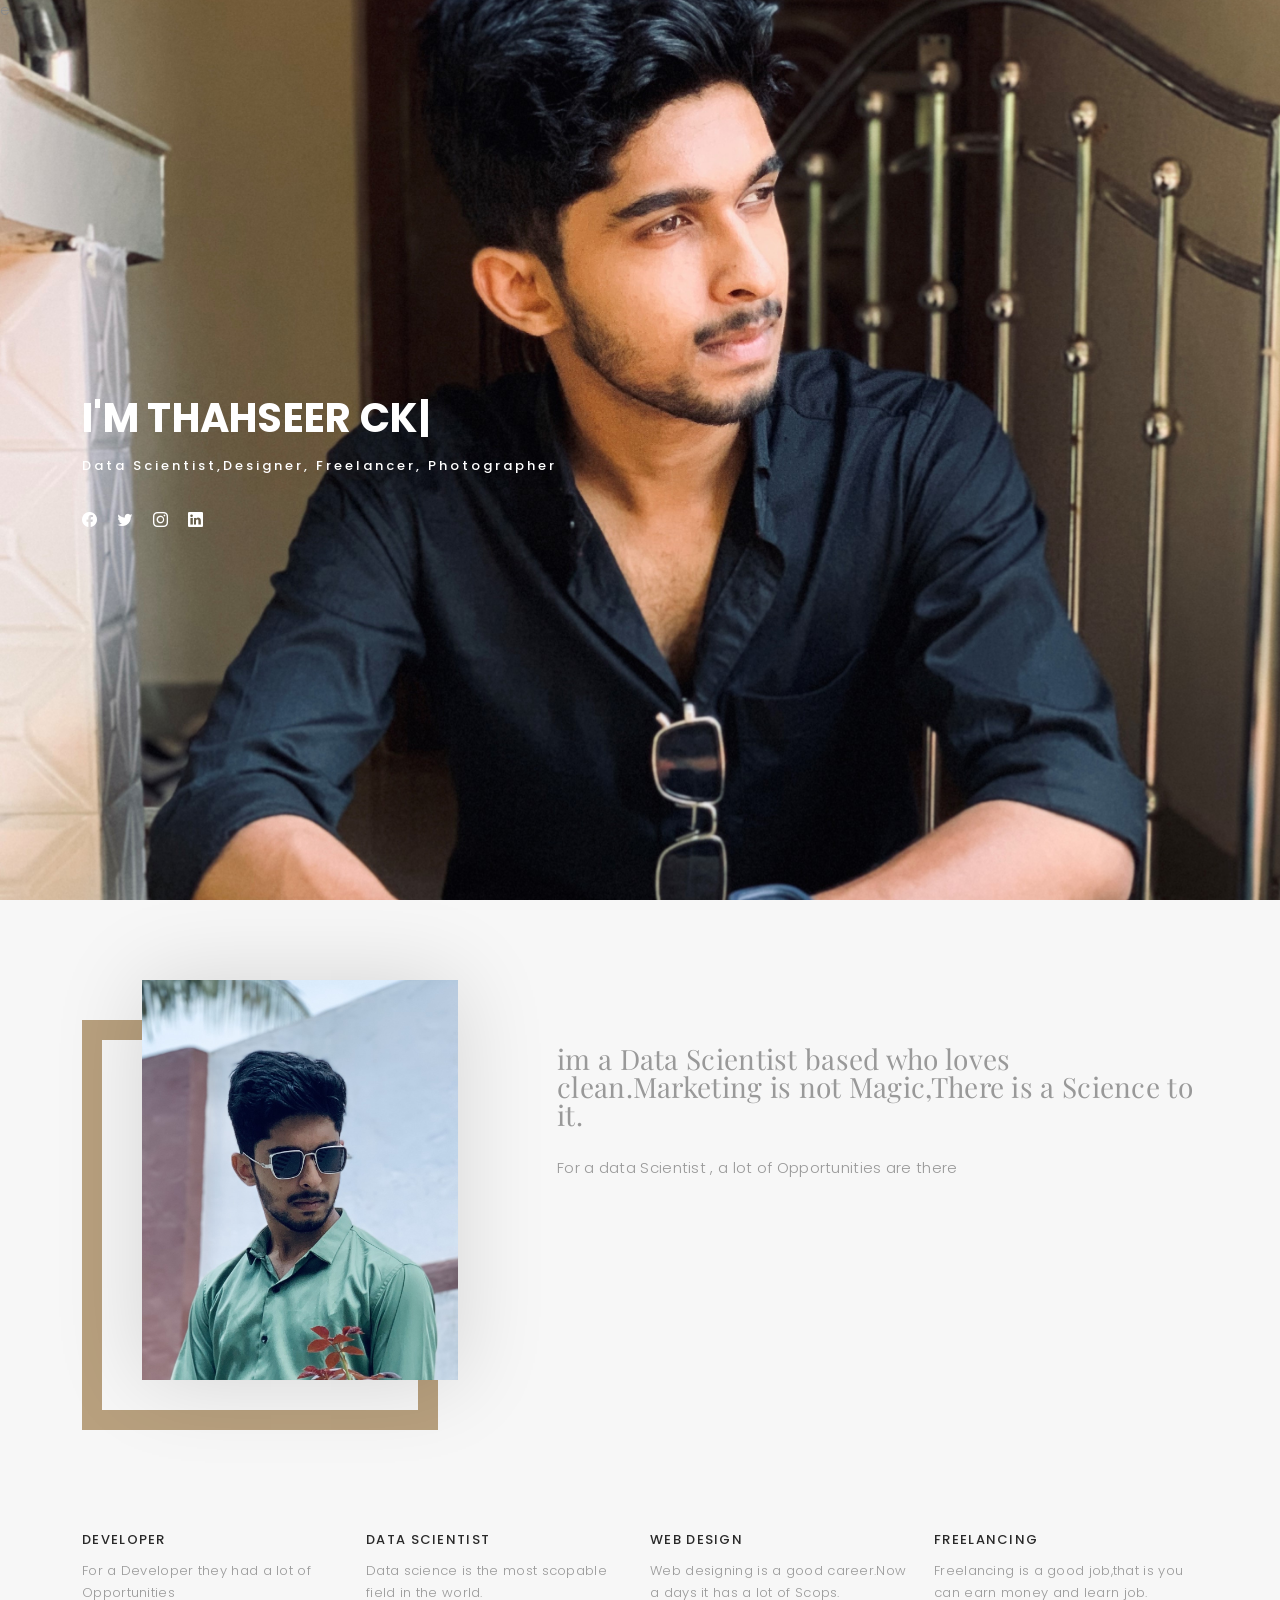
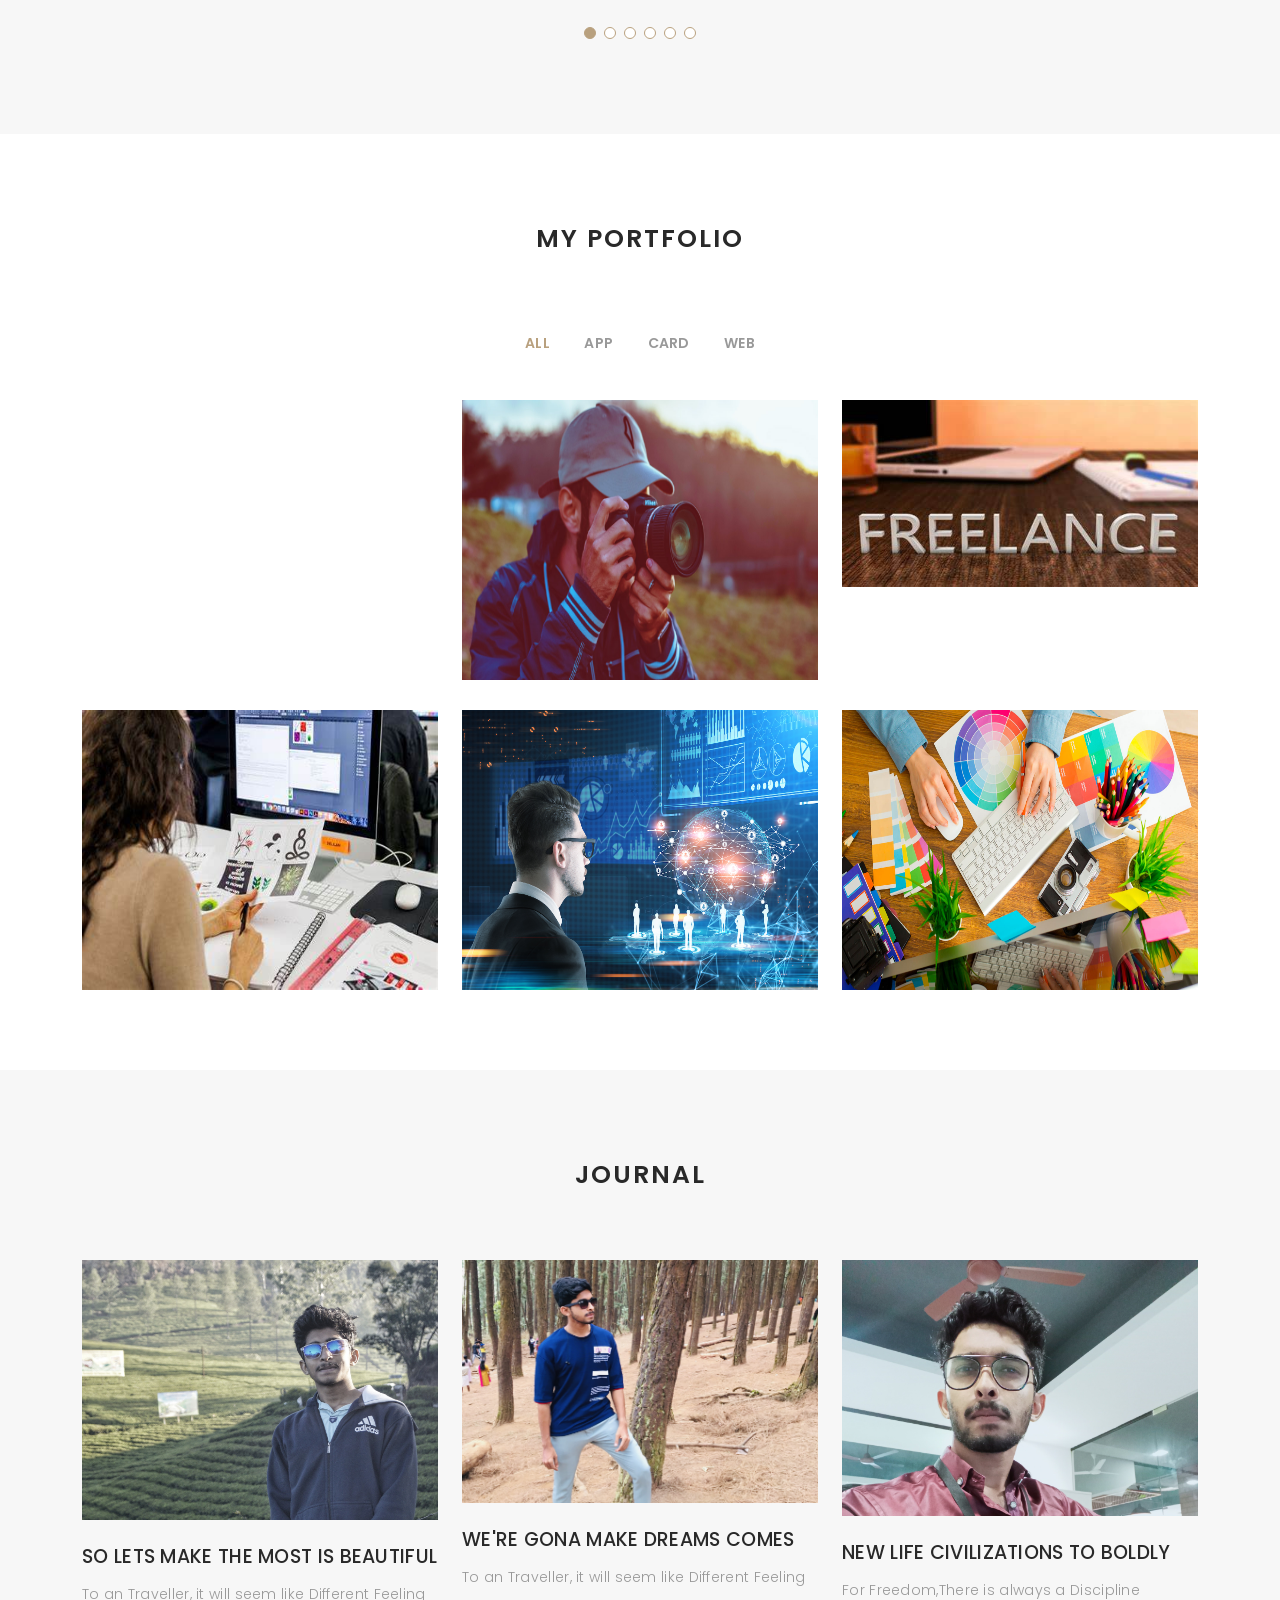
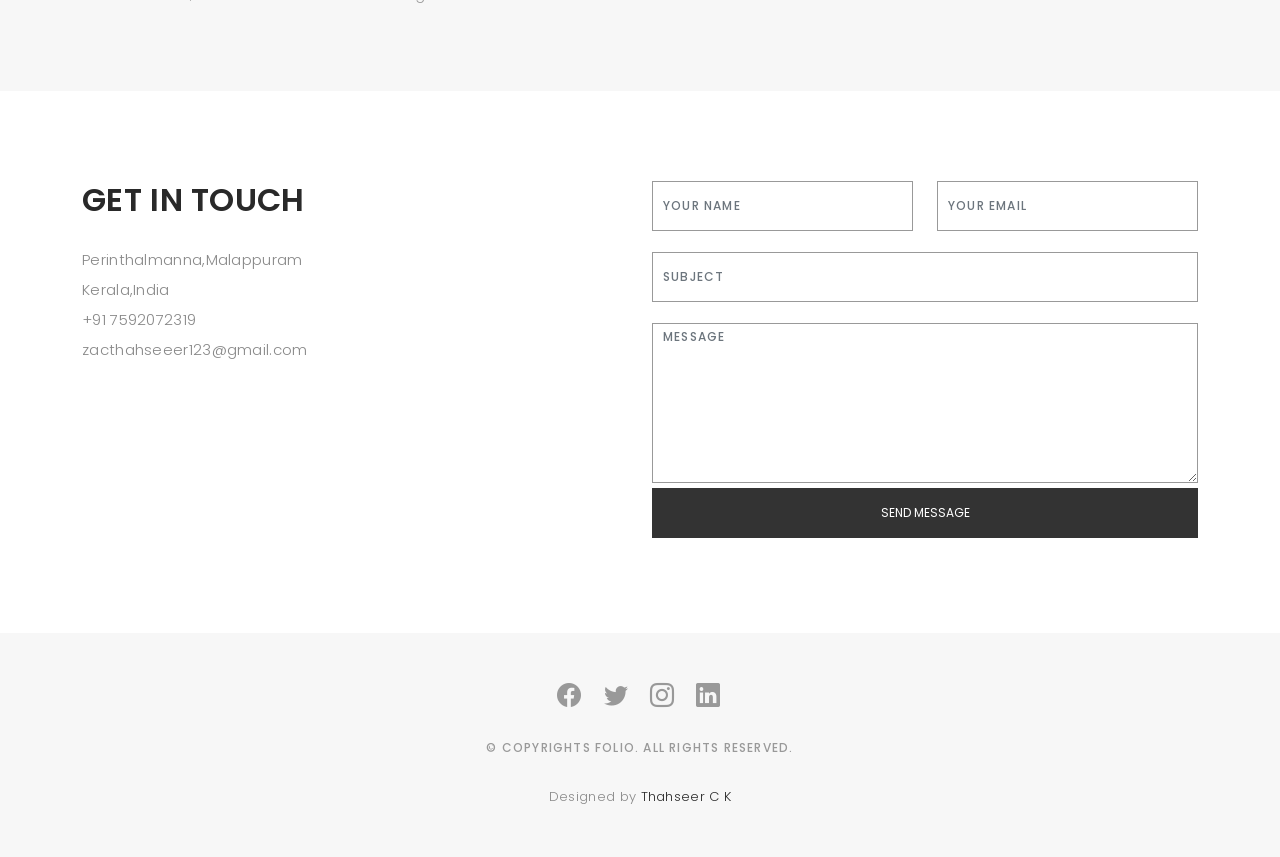
==== index.html @ f3e9eef6 "first" ====
<!DOCTYPE html>
<html lang="en">

<head>
  <meta charset="utf-8">
  <meta content="width=device-width, initial-scale=1.0" name="viewport">

  <title>Folio Bootstrap Template - Index</title>
  <meta content="" name="description">
  <meta content="" name="keywords">

  <!-- Favicons -->
  <link href="assets/img/favicon.png" rel="icon">
  <link href="assets/img/apple-touch-icon.png" rel="apple-touch-icon">

  <!-- Google Fonts -->
  <link href="https://fonts.googleapis.com/css?family=Poppins:300,300i,400,400i,500,500i,600,600i,700,700i|Playfair+Display:400,400i,500,500i,600,600i,700,700i,900,900i" rel="stylesheet">

  <!-- Vendor CSS Files -->
  <link href="assets/vendor/bootstrap/css/bootstrap.min.css" rel="stylesheet">
  <link href="assets/vendor/bootstrap-icons/bootstrap-icons.css" rel="stylesheet">
  <link href="assets/vendor/boxicons/css/boxicons.min.css" rel="stylesheet">
  <link href="assets/vendor/glightbox/css/glightbox.min.css" rel="stylesheet">
  <link href="assets/vendor/swiper/swiper-bundle.min.css" rel="stylesheet">

  <!-- Template Main CSS File -->
  <link href="assets/css/style.css" rel="stylesheet">

  <!-- =======================================================
  * Template Name: Folio - v4.9.1
  * Template URL: https://bootstrapmade.com/folio-bootstrap-portfolio-template/
  * Author: BootstrapMade.com
  * License: https://bootstrapmade.com/license/
  ======================================================== -->
  <script src="https://ajax.googleapis.com/ajax/libs/jquery/3.5.1/jquery.min.js"></script>
</head>

<body>

  <!-- ======= Header ======= -->
  <header id="header" class="fixed-top ">
    <div class="container d-flex align-items-center justify-content-between">

      <a href="index.html" class="logo"><img src="assets/img/logo.png" alt="" class="img-fluid"></a>
      <!-- Uncomment below if you prefer to use an text logo -->
      <!-- <h1 class="logo"><a href="index.html">Folio</a></h1> -->

      <nav id="navbar" class="navbar">
        <ul>
          <li><a class="nav-link scrollto active" href="#hero">Home</a></li>
          <li><a class="nav-link scrollto" href="#about">About</a></li>
          <li><a class="nav-link  scrollto" href="#portfolio">Portfolio</a></li>
          <li><a class="nav-link  scrollto" href="#journal">Blog</a></li>
          <li class="dropdown"><a href="#"><span>Drop Down</span> <i class="bi bi-chevron-down"></i></a>
            <ul>
              <li><a href="#">Drop Down 1</a></li>
              <li class="dropdown"><a href="#"><span>Deep Drop Down</span> <i class="bi bi-chevron-right"></i></a>
                <ul>
                  <li><a href="#">Deep Drop Down 1</a></li>
                  <li><a href="#">Deep Drop Down 2</a></li>
                  <li><a href="#">Deep Drop Down 3</a></li>
                  <li><a href="#">Deep Drop Down 4</a></li>
                  <li><a href="#">Deep Drop Down 5</a></li>
                </ul>
              </li>
              <li><a href="#">Drop Down 2</a></li>
              <li><a href="#">Drop Down 3</a></li>
              <li><a href="#">Drop Down 4</a></li>
            </ul>
          </li>
          <li><a class="nav-link scrollto" href="#contact">Contact</a></li>
        </ul>
        <i class="bi bi-list mobile-nav-toggle"></i>
      </nav><!-- .navbar -->

    </div>
  </header><!-- End Header -->

  <!-- ======= Hero Section ======= -->
  <div id="hero" class="home">
e
    <div class="container">
      <div class="hero-content">
        <h1>I'm <span class="typed" data-typed-items="THAHSEER CK,Data Scientist, Photographer,Designer,Freelancer"></span></h1>
        <p>Data Scientist,Designer,  Freelancer, Photographer</p>

        <ul class="list-unstyled list-social">
          <li><a href="https://www.facebook.com/profile.php?id=100011711462219"><i class="bi bi-facebook"></i></a></li>
          <li><a href="https://twitter.com/itsmethahseer"><i class="bi bi-twitter"></i></a></li>
          <li><a href="https://www.instagram.com/thahseer.ck/"><i class="bi bi-instagram"></i></a></li>
          <li><a href="https://in.linkedin.com/company/linkedin"><i class="bi bi-linkedin"></i></a></li>
        </ul>
      </div>
    </div>
  </div><!-- End Hero -->

  <main id="main">

    <!-- ======= About Section ======= -->
    <div id="about" class="paddsection">
      <div class="container">
        <div class="row justify-content-between">

          <div class="col-lg-4 ">
            <div class="div-img-bg">
              <div class="about-img">
                <img src="assets/img/tck2.jpeg" class="img-responsive" alt="me">
              </div>
            </div>
          </div>

          <div class="col-lg-7">
            <div class="about-descr">

              <p class="p-heading">im a Data Scientist based who loves clean.Marketing is not Magic,There is a Science to it.</p>
              <p class="separator">For a data Scientist , a lot of Opportunities are there</p>

            </div>

          </div>
        </div>
      </div>
    </div><!-- End About Section -->

    <!-- ======= Services Section ======= -->
    <div id="services">
      <div class="container">

        <div class="services-slider swiper" data-aos="fade-up" data-aos-delay="100">
          <div class="swiper-wrapper">

            <div class="swiper-slide">
              <div class="services-block">
                
                <span>Developer</span>
                <p class="separator">For a Developer they had a lot of Opportunities </p>
              </div>
            </div><!-- End testimonial item -->

            <div class="swiper-slide">
              <div class="services-block">
                
                <span>Data Scientist</span>
                <p class="separator">Data science is the most scopable field in the world.</p>
              </div>
            </div><!-- End testimonial item -->

            <div class="swiper-slide">
              <div class="services-block">
                
                <span>WEB DESIGN</span>
                <p class="separator">Web designing is a good career.Now a days it has a lot of Scops.</p>
              </div>
            </div><!-- End testimonial item -->

            <div class="swiper-slide">
              <div class="services-block">
                
                <span>Freelancing</span>
                <p class="separator">Freelancing is a good job,that is you can earn money and learn job.</p>
              </div>
            </div><!-- End testimonial item -->

            <div class="swiper-slide">
              <div class="services-block">
                
                <span>Analytics</span>
                <p class="separator">data analytics is a good career for upcoming generation.</p>
              </div>
            </div><!-- End testimonial item -->

            <div class="swiper-slide">
              <div class="services-block">
                
                <span>PHOTOGRAPHY</span>
                <p class="separator">Photography is a beautiful job that helps man to got creativity. </p>
              </div>
            </div><!-- End testimonial item -->

          </div>
          <div class="swiper-pagination"></div>
        </div>

      </div>

    </div><!-- End Services Section -->

    <!-- ======= Portfolio Section ======= -->
    <div id="portfolio" class="paddsection">

      <div class="container">
        <div class="section-title text-center">
          <h2>My Portfolio</h2>
        </div>
      </div>

      <div class="container">

        <div class="row">
          <div class="col-lg-12 d-flex justify-content-center">
            <ul id="portfolio-flters">
              <li data-filter="*" class="filter-active">All</li>
              <li data-filter=".filter-app">App</li>
              <li data-filter=".filter-card">Card</li>
              <li data-filter=".filter-web">Web</li>
            </ul>
          </div>
        </div>

        <div class="row portfolio-container">

          <div class="col-lg-4 col-md-6 portfolio-item filter-app">
            <img src="https://bestlaptopsworld.com/wp-content/uploads/2018/07/Data-Science-Laptop.jpg" class="img-fluid" alt="">
            <div class="portfolio-info">
              <h4>App 1</h4>
              <p>App</p>
              <a href="assets/img/portfolio/portfolio-1.jpg" data-gallery="portfolioGallery" class="portfolio-lightbox preview-link" title="App 1"><i class="bx bx-plus"></i></a>
              <a href="portfolio-details.html" class="details-link" title="More Details"><i class="bx bx-link"></i></a>
            </div>
          </div>

          <div class="col-lg-4 col-md-6 portfolio-item filter-web">
            <img src="assets/img/portfolio/Photographer-Uniform.jpg" style="height: 280px;" class="img-fluid" alt="">
            <div class="portfolio-info">
              <h4>Web 3</h4>
              <p>Web</p>
              <a href="assets/img/portfolio/portfolio-2.jpg" data-gallery="portfolioGallery" class="portfolio-lightbox preview-link" title="Web 3"><i class="bx bx-plus"></i></a>
              <a href="portfolio-details.html" class="details-link" title="More Details"><i class="bx bx-link"></i></a>
            </div>
          </div>

          <div class="col-lg-4 col-md-6 portfolio-item filter-app">
            <img src="assets/img/portfolio/freelancer.jpg" class="img-fluid" height="420px" alt="">
            <div class="portfolio-info">
              <h4>App 2</h4>
              <p>App</p>
              <a href="assets/img/portfolio/portfolio-3.jpg" data-gallery="portfolioGallery" class="portfolio-lightbox preview-link" title="App 2"><i class="bx bx-plus"></i></a>
              <a href="portfolio-details.html" class="details-link" title="More Details"><i class="bx bx-link"></i></a>
            </div>
          </div>

          <div class="col-lg-4 col-md-6 portfolio-item filter-card">
            <img src="assets/img/portfolio/designer.jpg" style="height: 280px;" class="img-fluid" alt="">
            <div class="portfolio-info">
              <h4>Card 2</h4>
              <p>Card</p>
              <a href="assets/img/portfolio/portfolio-4.jpg" data-gallery="portfolioGallery" class="portfolio-lightbox preview-link" title="Card 2"><i class="bx bx-plus"></i></a>
              <a href="portfolio-details.html" class="details-link" title="More Details"><i class="bx bx-link"></i></a>
            </div>
          </div>

          <div class="col-lg-4 col-md-6 portfolio-item filter-web">
            <img src="assets/img/portfolio/data scientists.jpg" style="height: 280px;" class="img-fluid" alt="">
            <div class="portfolio-info">
              <h4>Web 2</h4>
              <p>Web</p>
              <a href="assets/img/portfolio/portfolio-5.jpg" data-gallery="portfolioGallery" class="portfolio-lightbox preview-link" title="Web 2"><i class="bx bx-plus"></i></a>
              <a href="portfolio-details.html" class="details-link" title="More Details"><i class="bx bx-link"></i></a>
            </div>
          </div>

          <div class="col-lg-4 col-md-6 portfolio-item filter-app">
            <img src="assets/img/portfolio/Graphic-Designing.jpg" style="height: 280px;" class="img-fluid" alt="">
            <div class="portfolio-info">
              <h4>App 3</h4>
              <p>App</p>
              <a href="assets/img/portfolio/portfolio-6.jpg" data-gallery="portfolioGallery" class="portfolio-lightbox preview-link" title="App 3"><i class="bx bx-plus"></i></a>
              <a href="portfolio-details.html" class="details-link" title="More Details"><i class="bx bx-link"></i></a>
            </div>
          </div>

        </div>

      </div>

    </div><!-- End Portfolio Section -->

    <!-- ======= Journal Section ======= -->
    <div id="journal" class="text-left paddsection">

      <div class="container">
        <div class="section-title text-center">
          <h2>journal</h2>
        </div>
      </div>

      <div class="container">
        <div class="journal-block">
          <div class="row">

            <div class="col-lg-4 col-md-6">
              <div class="journal-info">

                <a href="blog-single.html"><img src="assets/img/thahseertrip2.jpeg" class="img-responsive" alt="img"></a>

                <div class="journal-txt">

                  <h4><a href="blog-single.html">SO LETS MAKE THE MOST IS BEAUTIFUL</a></h4>
                  <p class="separator">To an Traveller, it will seem like Different Feeling
                  </p>

                </div>

              </div>
            </div>

            <div class="col-lg-4 col-md-6">
              <div class="journal-info">

                <a href="blog-single.html"><img src="assets/img/Thahseertrip4.JPG" class="img-responsive" alt="img"></a>

                <div class="journal-txt">

                  <h4><a href="blog-single.html">WE'RE GONA MAKE DREAMS COMES</a></h4>
                  <p class="separator">To an Traveller, it will seem like Different Feeling
                  </p>

                </div>

              </div>
            </div>

            <div class="col-lg-4 col-md-6">
              <div class="journal-info">

                <a href="blog-single.html"><img src="assets/img/class2.jpg" class="img-responsive" alt="img"></a>

                <div class="journal-txt">

                  <h4><a href="blog-single.html">NEW LIFE CIVILIZATIONS TO BOLDLY</a></h4>
                  <p class="separator">For Freedom,There is always a Discipline
                  </p>

                </div>

              </div>
            </div>

          </div>
        </div>
      </div>

    </div><!-- End Journal Section -->

    <!-- ======= Contact Section ======= -->
    <div id="contact" class="paddsection">
      <div class="container">
        <div class="contact-block1">
          <div class="row">

            <div class="col-lg-6">
              <div class="contact-contact">

                <h2 class="mb-30">GET IN TOUCH</h2>

                <ul class="contact-details">
                  <li><span>Perinthalmanna,Malappuram</span></li>
                  <li><span>Kerala,India</span></li>
                  <li><span>+91 7592072319</span></li>
                  <li><span>zacthahseeer123@gmail.com</span></li>
                </ul>

              </div>
            </div>

            <div class="col-lg-6">
              <form action="" id="submit-form" >
                <div class="row gy-3">

                  <div class="col-lg-6">
                    <div class="form-group ">
                      <input type="text" name="name" class="form-control" id="name" placeholder="Your Name" required>
                    </div>
                  </div>

                  <div class="col-lg-6">
                    <div class="form-group">
                      <input type="email" class="form-control" name="email" id="email" placeholder="Your Email" required>
                    </div>
                  </div>

                  <div class="col-lg-12">
                    <div class="form-group">
                      <input type="text" class="form-control" name="subject" id="subject" placeholder="Subject" required>
                    </div>
                  </div>

                  <div class="col-lg-12">
                    <div class="form-group">
                      <textarea class="form-control" name="message" placeholder="Message" required></textarea>
                    </div>
                  </div>

                  

                  <div class="mt-0">
                    <input type="submit" class="btn btn-defeault btn-send" value="Send message">
                  </div>

                </div>
              </form>
            </div>
          </div>
        </div>
      </div>
    </div><!-- End Contact Section -->


  

  </main><!-- End #main -->

  <!-- ======= Footer ======= -->
  <div id="footer" class="text-center">
    <div class="container">
      <div class="socials-media text-center">

        <ul class="list-unstyled">
          <li><a href="https://www.facebook.com/profile.php?id=100011711462219"><i class="bi bi-facebook"></i></a></li>
          <li><a href="https://twitter.com/itsmethahseer"><i class="bi bi-twitter"></i></a></li>
          <li><a href="https://www.instagram.com/thahseer.ck/"><i class="bi bi-instagram"></i></a></li>
          <li><a href="https://in.linkedin.com/company/linkedin"><i class="bi bi-linkedin"></i></a></li>
        </ul>

      </div>

      <p>&copy; Copyrights Folio. All rights reserved.</p>

      <div class="credits">
        <!--
        All the links in the footer should remain intact.
        You can delete the links only if you purchased the pro version.
        Licensing information: https://bootstrapmade.com/license/
        Purchase the pro version with working PHP/AJAX contact form: https://bootstrapmade.com/buy/?theme=Folio
      -->
        Designed by <a href="https://github.com/itsmethahseer">Thahseer C K</a>
      </div>

    </div>
  </div><!-- End Footer -->

  <a href="#" class="back-to-top d-flex align-items-center justify-content-center"><i class="bi bi-arrow-up-short"></i></a>

  <!-- Vendor JS Files -->
  <script src="assets/vendor/bootstrap/js/bootstrap.bundle.min.js"></script>
  <script src="assets/vendor/glightbox/js/glightbox.min.js"></script>
  <script src="assets/vendor/isotope-layout/isotope.pkgd.min.js"></script>
  <script src="assets/vendor/swiper/swiper-bundle.min.js"></script>
  <script src="assets/vendor/typed.js/typed.min.js"></script>
  <script src="assets/vendor/php-email-form/validate.js"></script>

  <!-- Template Main JS File -->
  <script src="assets/js/main.js"></script>
  <script>
    $("#submit-form").submit((e)=>{
        e.preventDefault()
        $.ajax({
            url:"https://script.google.com/macros/s/AKfycby_ir_X58Bmd5wHKgVW_zDOwA5c9VqoOX1hfsw3aCICNc9jyP-fuG52wa5GZMFoMxjK/exec",
            data:$("#submit-form").serialize(),
            method:"post",
            success:function (response){
                alert("Form submitted successfully")
                window.location.reload()
                //window.location.href="https://google.com"
            },
            error:function (err){
                alert("Something Error")

            }
        })
    })
</script>


</body>

</html>
---- assets/css/style.css ----
/**
* Template Name: Folio - v4.9.1
* Template URL: https://bootstrapmade.com/folio-bootstrap-portfolio-template/
* Author: BootstrapMade.com
* License: https://bootstrapmade.com/license/
*/

/*--------------------------------------------------------------
# General
--------------------------------------------------------------*/
body {
  background: #ffffff;
  color: #898989;
  font-family: "Poppins", helvetica;
  font-size: 15px;
  font-weight: 300;
  line-height: 20px;
  letter-spacing: 0.02em;
  overflow-x: hidden;
  margin: 0 auto;
  padding: 0;
  box-sizing: border-box;
}

h1,
h2,
h3,
h4,
h5,
h6 {
  margin: 0;
}

h2 {
  color: #292929;
  font-weight: 600;
}

h4 {
  color: #292929;
  font-size: 14px;
  font-weight: 600;
}

a {
  color: #292929;
  text-decoration: none !important;
  transition: all 0.5s ease-in-out 0s;
}

a:hover {
  transition: all 0.5s ease-in-out 0s;
}

p {
  margin: 25px 0;
  padding: 0;
  font-size: 15px;
  color: #999999;
  line-height: 28px;
}

::-moz-selection {
  background: #b8a07e;
  color: #fff;
}

::selection {
  background: #b8a07e;
  color: #fff;
}

.btn {
  background: #333;
  border: medium none;
  border-radius: 0;
  color: #fff;
  font-size: 12px;
  height: 50px;
  line-height: 50px;
  padding: 0 30px;
  text-transform: uppercase;
}

.btn:hover,
.btn:focus {
  color: #fff;
}

.padDiv {
  padding: 30px 20px;
}

.section-title {
  margin-bottom: 70px;
}

.section-title h2 {
  font-size: 25px;
  letter-spacing: 2px;
  text-transform: uppercase;
}

.form-control {
  background-color: transparent;
  border: 1px solid #999;
  border-radius: 0;
  color: #999999;
  font-size: 12px;
  font-weight: 500;
  height: 50px;
  letter-spacing: 0.1em;
  padding-left: 10px;
  margin: 0 0 25px 0;
  line-height: 14px;
  text-transform: uppercase;
}

.form-control:focus {
  box-shadow: none;
  outline: 0 none;
}

.paddsection {
  padding-top: 90px;
  padding-bottom: 90px;
}

.paddsections {
  padding-top: 90px;
  padding-bottom: 90px !important;
}

.hvr-shutter-in-horizontal::before {
  background: #333;
}

.hvr-shutter-in-horizontal:hover {
  background: #b8a07e;
}

.mb-30 {
  margin-bottom: 30px;
}

.main-content {
  padding-top: 140px;
}

/*--------------------------------------------------------------
# Back to top button
--------------------------------------------------------------*/
.back-to-top {
  position: fixed;
  visibility: hidden;
  opacity: 0;
  right: 15px;
  bottom: 15px;
  z-index: 996;
  background: #b8a07e;
  width: 40px;
  height: 40px;
  border-radius: 4px;
  transition: all 0.4s;
}

.back-to-top i {
  font-size: 28px;
  color: #fff;
  line-height: 0;
}

.back-to-top:hover {
  background: #c6b398;
  color: #fff;
}

.back-to-top.active {
  visibility: visible;
  opacity: 1;
}

/*--------------------------------------------------------------
# Header
--------------------------------------------------------------*/
#header {
  transition: all 0.5s;
  z-index: 997;
  padding: 15px 0;
  background-color: #fff;
  top: -100%;
  box-shadow: 0px 2px 25px rgba(0, 0, 0, 0.08);
}

#header.header-scrolled,
#header.header-inner-pages {
  top: 0;
}

#header .logo {
  font-size: 30px;
  margin: 0;
  padding: 0;
  line-height: 1;
  font-weight: 600;
  letter-spacing: 1px;
  font-family: "Playfair Display", sans-serif;
  font-style: italic;
}

#header .logo a {
  color: #898989;
}

#header .logo img {
  max-height: 40px;
}

@media (max-width: 992px) {
  #header {
    border: 0;
  }
}

/*--------------------------------------------------------------
# Navigation Menu
--------------------------------------------------------------*/
/**
* Desktop Navigation 
*/
.navbar {
  padding: 0;
}

.navbar ul {
  margin: 0;
  padding: 0;
  display: flex;
  list-style: none;
  align-items: center;
}

.navbar li {
  position: relative;
}

.navbar a,
.navbar a:focus {
  display: flex;
  align-items: center;
  justify-content: space-between;
  padding: 10px 0 10px 30px;
  font-family: "Poppins", sans-serif;
  font-size: 14px;
  font-weight: 500;
  color: #7e7d7d;
  white-space: nowrap;
  transition: 0.3s;
}

.navbar a i,
.navbar a:focus i {
  font-size: 12px;
  line-height: 0;
  margin-left: 5px;
}

.navbar a:hover,
.navbar .active,
.navbar .active:focus,
.navbar li:hover>a {
  color: #b8a07e;
}

.navbar .dropdown ul {
  display: block;
  position: absolute;
  left: 30px;
  top: calc(100% + 30px);
  margin: 0;
  padding: 10px 0;
  z-index: 99;
  opacity: 0;
  visibility: hidden;
  background: #fff;
  box-shadow: 0px 0px 30px rgba(127, 137, 161, 0.25);
  transition: 0.3s;
}

.navbar .dropdown ul li {
  min-width: 200px;
}

.navbar .dropdown ul a {
  padding: 10px 20px;
  font-weight: 400;
}

.navbar .dropdown ul a i {
  font-size: 12px;
}

.navbar .dropdown ul a:hover,
.navbar .dropdown ul .active:hover,
.navbar .dropdown ul li:hover>a {
  color: #b8a07e;
}

.navbar .dropdown:hover>ul {
  opacity: 1;
  top: 100%;
  visibility: visible;
}

.navbar .dropdown .dropdown ul {
  top: 0;
  left: calc(100% - 30px);
  visibility: hidden;
}

.navbar .dropdown .dropdown:hover>ul {
  opacity: 1;
  top: 0;
  left: 100%;
  visibility: visible;
}

@media (max-width: 1366px) {
  .navbar .dropdown .dropdown ul {
    left: -90%;
  }

  .navbar .dropdown .dropdown:hover>ul {
    left: -100%;
  }
}

/**
* Mobile Navigation 
*/
.mobile-nav-toggle {
  color: #4b4a4a;
  font-size: 28px;
  cursor: pointer;
  display: none;
  line-height: 0;
  transition: 0.5s;
}

.mobile-nav-toggle.bi-x {
  color: #fff;
}

@media (max-width: 991px) {
  .mobile-nav-toggle {
    display: block;
  }

  .navbar ul {
    display: none;
  }
}

.navbar-mobile {
  position: fixed;
  overflow: hidden;
  top: 0;
  right: 0;
  left: 0;
  bottom: 0;
  background: rgba(49, 49, 49, 0.9);
  transition: 0.3s;
}

.navbar-mobile .mobile-nav-toggle {
  position: absolute;
  top: 15px;
  right: 15px;
}

.navbar-mobile ul {
  display: block;
  position: absolute;
  top: 55px;
  right: 15px;
  bottom: 15px;
  left: 15px;
  padding: 10px 0;
  border-radius: 10px;
  background-color: #fff;
  overflow-y: auto;
  transition: 0.3s;
}

.navbar-mobile a,
.navbar-mobile a:focus {
  padding: 10px 20px;
  font-size: 15px;
  color: #4b4a4a;
}

.navbar-mobile a:hover,
.navbar-mobile .active,
.navbar-mobile li:hover>a {
  color: #b8a07e;
}

.navbar-mobile .getstarted,
.navbar-mobile .getstarted:focus {
  margin: 15px;
}

.navbar-mobile .dropdown ul {
  position: static;
  display: none;
  margin: 10px 20px;
  padding: 10px 0;
  z-index: 99;
  opacity: 1;
  visibility: visible;
  background: #fff;
  box-shadow: 0px 0px 30px rgba(127, 137, 161, 0.25);
}

.navbar-mobile .dropdown ul li {
  min-width: 200px;
}

.navbar-mobile .dropdown ul a {
  padding: 10px 20px;
}

.navbar-mobile .dropdown ul a i {
  font-size: 12px;
}

.navbar-mobile .dropdown ul a:hover,
.navbar-mobile .dropdown ul .active:hover,
.navbar-mobile .dropdown ul li:hover>a {
  color: #b8a07e;
}

.navbar-mobile .dropdown>.dropdown-active {
  display: block;
}

/*--------------------------------------------------------------
# Hero
--------------------------------------------------------------*/
#hero {
  background: url("../img/thahseer.jpeg") repeat scroll center center/cover;
  height: 100vh;
  width: 100%;
}

#hero .hero-content {
  height: 100vh;
  text-align: left;
  width: 100%;
  display: flex;
  justify-content: center;
  flex-direction: column;
}

.hero-content h1 {
  font-size: 40px;
  font-weight: 700;
  margin-bottom: 10px;
  text-transform: uppercase;
  color: #fff;
}

.hero-content p {
  font-size: 13px;
  letter-spacing: 3px;
  margin-top: 0;
  margin-bottom: 30px;
  text-transform: capitalize;
  color: #fff;
  font-weight: 500;
}

.hero-content .list-social li {
  float: left;
  margin-right: 20px;
}

.hero-content .list-social li i {
  color: #fff;
  font-size: 15px;
}

/*--------------------------------------------------------------
# Breadcrumbs
--------------------------------------------------------------*/
.breadcrumbs {
  padding: 120px 0 0 0;
  background-color: white;
  min-height: 40px;
}

@media (max-width: 992px) {
  .breadcrumbs {
    padding-top: 100px;
  }
}

.breadcrumbs h2 {
  font-size: 24px;
  font-weight: 300;
  margin: 0;
}

@media (max-width: 992px) {
  .breadcrumbs h2 {
    margin: 0 0 10px 0;
  }
}

.breadcrumbs ol {
  display: flex;
  flex-wrap: wrap;
  list-style: none;
  padding: 0;
  margin: 0;
  font-size: 14px;
}

.breadcrumbs ol li+li {
  padding-left: 10px;
}

.breadcrumbs ol li+li::before {
  display: inline-block;
  padding-right: 10px;
  color: #6c757d;
  content: "/";
}

@media (max-width: 768px) {
  .breadcrumbs .d-flex {
    display: block !important;
  }

  .breadcrumbs ol {
    display: block;
  }

  .breadcrumbs ol li {
    display: inline-block;
  }
}

/*-----------------------------------------------------------------------------------*/
/*  About
/*-----------------------------------------------------------------------------------*/
#about {
  width: 100%;
  height: auto;
  background: #f7f7f7;
  padding-top: 120px;
}

#about .div-img-bg {
  padding-bottom: 30px;
  border: 20px solid #b8a07e;
}

#about .div-img-bg .about-img img {
  width: 100%;
  box-shadow: 0px 0px 85px 0px rgba(0, 0, 0, 0.14);
  margin-top: -60px;
  margin-left: 40px;
  height: 400px;
  -o-object-fit: cover;
  object-fit: cover;
}

#about .about-descr .p-heading {
  font-family: "Playfair Display", serif;
  font-size: 28px;
  text-align: left;
}

#about .about-descr .separator {
  max-width: 80%;
  margin-bottom: 0;
  text-align: left;
}

/*--------------------------------------------------------------
# Services
--------------------------------------------------------------*/
#services {
  background: #f7f7f7;
  position: relative;
  padding-bottom: 80px;
}

.services-block span {
  margin: 10px 0;
  position: relative;
  font-size: 13px;
  color: #292929;
  letter-spacing: 0.1em;
  font-weight: 500;
  text-transform: uppercase;
  display: block;
}

.services-block .separator {
  margin: 0;
  font-size: 13px;
  line-height: 22px;
}

.services-block i {
  font-size: 44px;
  color: #b8a07e;
  line-height: 44px;
}

.services-slider .swiper-pagination {
  margin-top: 30px;
  position: relative;
}

.services-slider .swiper-pagination .swiper-pagination-bullet {
  width: 12px;
  height: 12px;
  background-color: #fff;
  opacity: 1;
  border: 1px solid #b8a07e;
}

.services-slider .swiper-pagination .swiper-pagination-bullet-active {
  background-color: #b8a07e;
}

/*--------------------------------------------------------------
# Portfolio
--------------------------------------------------------------*/
#portfolio {
  position: relative;
  padding-bottom: 50px;
}

#portfolio #portfolio-flters {
  padding: 0;
  margin: 0 auto 35px auto;
  list-style: none;
  text-align: center;
  border-radius: 50px;
  padding: 2px 15px;
}

#portfolio #portfolio-flters li {
  cursor: pointer;
  display: inline-block;
  padding: 10px 15px 8px 15px;
  font-size: 14px;
  font-weight: 600;
  line-height: 1;
  text-transform: uppercase;
  color: #999999;
  margin-bottom: 5px;
  transition: all 0.3s ease-in-out;
}

#portfolio #portfolio-flters li:hover,
#portfolio #portfolio-flters li.filter-active {
  color: #b8a07e;
}

#portfolio #portfolio-flters li:last-child {
  margin-right: 0;
}

#portfolio .portfolio-item {
  margin-bottom: 30px;
}

#portfolio .portfolio-item .portfolio-info {
  opacity: 0;
  position: absolute;
  left: 30px;
  right: 30px;
  bottom: 0;
  z-index: 3;
  transition: all ease-in-out 0.3s;
  background: rgba(255, 255, 255, 0.9);
  padding: 15px;
}

#portfolio .portfolio-item .portfolio-info h4 {
  font-size: 18px;
  color: #666;
  font-weight: 600;
  margin-bottom: 10px;
}

#portfolio .portfolio-item .portfolio-info p {
  color: #999;
  font-size: 14px;
  margin: 0;
  padding: 0;
}

#portfolio .portfolio-item .portfolio-info .preview-link,
#portfolio .portfolio-item .portfolio-info .details-link {
  position: absolute;
  right: 40px;
  font-size: 24px;
  top: calc(50% - 18px);
  color: #b8a07e;
}

#portfolio .portfolio-item .portfolio-info .preview-link:hover,
#portfolio .portfolio-item .portfolio-info .details-link:hover {
  color: #cab89f;
}

#portfolio .portfolio-item .portfolio-info .details-link {
  right: 10px;
}

#portfolio .portfolio-item:hover .portfolio-info {
  opacity: 1;
  bottom: 20px;
}

/*--------------------------------------------------------------
# Portfolio Details
--------------------------------------------------------------*/
.portfolio-details {
  padding-top: 40px;
}

.portfolio-details .portfolio-details-slider img {
  width: 100%;
}

.portfolio-details .portfolio-details-slider .swiper-pagination {
  margin-top: 20px;
  position: relative;
}

.portfolio-details .portfolio-details-slider .swiper-pagination .swiper-pagination-bullet {
  width: 12px;
  height: 12px;
  background-color: #fff;
  opacity: 1;
  border: 1px solid #b8a07e;
}

.portfolio-details .portfolio-details-slider .swiper-pagination .swiper-pagination-bullet-active {
  background-color: #b8a07e;
}

.portfolio-details .portfolio-info {
  padding: 30px;
  box-shadow: 0px 0 30px rgba(75, 74, 74, 0.08);
}

.portfolio-details .portfolio-info h3 {
  font-size: 22px;
  font-weight: 700;
  margin-bottom: 20px;
  padding-bottom: 20px;
  border-bottom: 1px solid #eee;
}

.portfolio-details .portfolio-info ul {
  list-style: none;
  padding: 0;
  font-size: 15px;
}

.portfolio-details .portfolio-info ul li+li {
  margin-top: 10px;
}

.portfolio-details .portfolio-description {
  padding-top: 30px;
}

.portfolio-details .portfolio-description h2 {
  font-size: 26px;
  font-weight: 700;
  margin-bottom: 20px;
}

.portfolio-details .portfolio-description p {
  padding: 0;
}

/*--------------------------------------------------------------
# Journal
--------------------------------------------------------------*/
#journal,
#journal-blog {
  height: auto;
  width: 100%;
  background: #f7f7f7;
  padding-bottom: 60px;
  position: relative;
}

#journal-blog {
  background: #fff;
  padding-bottom: 30px;
}

#journal .journal-block {
  display: inline-block;
  height: auto;
  width: 100%;
}

#journal .journal-block .journal-info {
  position: relative;
}

.journal-block .journal-info img {
  max-width: 100%;
}

.journal-block .journal-info .journal-txt {
  padding: 25px 0px;
  position: relative;
}

.journal-block .journal-info .journal-txt h4 a {
  display: block;
  font-size: 19px;
  line-height: 24px;
  margin: 0 0 13px 0;
  font-weight: 500;
  color: #292929;
  transition: all 0.5s ease-in-out 0s;
}

.journal-block .journal-info .journal-txt h4 a:hover {
  color: #b8a07e;
  transition: all 0.5s ease-in-out 0s;
}

.journal-block .journal-info .journal-txt p {
  margin: 0;
  font-size: 14px;
  line-height: 24px;
}

/*--------------------------------------------------------------
# Journal
--------------------------------------------------------------*/
#contact {
  height: auto;
  width: 100%;
}

.contact-details {
  list-style: none;
  margin: 0;
  padding: 0;
}

.contact-details li {
  padding-bottom: 10px;
}

#contact input,
#contact textarea {
  width: 100%;
  margin-bottom: 5px;
}

#contact textarea {
  min-height: 160px;
}

.php-email-form .error-message {
  display: none;
  color: #fff;
  background: #ed3c0d;
  text-align: left;
  padding: 15px;
  margin-bottom: 15px;
  font-weight: 600;
}

.php-email-form .error-message br+br {
  margin-top: 25px;
}

.php-email-form .sent-message {
  display: none;
  color: #fff;
  background: #18d26e;
  text-align: center;
  padding: 15px;
  font-weight: 600;
  margin-bottom: 15px;
}

.php-email-form .loading {
  display: none;
  background: #fff;
  text-align: center;
  padding: 15px;
  margin-bottom: 15px;
}

.php-email-form .loading:before {
  content: "";
  display: inline-block;
  border-radius: 50%;
  width: 24px;
  height: 24px;
  margin: 0 10px -6px 0;
  border: 3px solid #18d26e;
  border-top-color: #eee;
  -webkit-animation: animate-loading 1s linear infinite;
  animation: animate-loading 1s linear infinite;
}

@-webkit-keyframes animate-loading {
  0% {
    transform: rotate(0deg);
  }

  100% {
    transform: rotate(360deg);
  }
}

@keyframes animate-loading {
  0% {
    transform: rotate(0deg);
  }

  100% {
    transform: rotate(360deg);
  }
}

/*--------------------------------------------------------------
# Blog
--------------------------------------------------------------*/
/*  Navbar fixd page */
.subpage-nav {
  display: block !important;
}

/*-----------------------------------------------------------------------------------*/
/*  /* Single page */
/*-----------------------------------------------------------------------------------*/
#journal-blog {
  padding-top: 140px;
}

/* main content */
.main-content {
  background: #f7f7f7;
}

.main-content .container-main {
  display: inline-block;
  width: 100%;
}

.main-content .container-main .block-main {
  margin-bottom: 30px;
  overflow: hidden;
}

.container-main .block-main .content-main {
  background: #fff none repeat scroll 0 0;
  display: inline-block;
  width: 100%;
}

.journal-txt h4 a {
  display: block;
  font-size: 19px;
  line-height: 24px;
  margin: 0 0 13px 0;
  font-weight: 500;
  color: #292929;
  transition: all 0.5s ease-in-out 0s;
}

.journal-txt h4 a:hover {
  color: #b8a07e;
  transition: all 0.5s ease-in-out 0s;
}

.post-meta ul li {
  font-size: 12px;
  font-weight: normal;
  margin-left: 8px;
  margin-right: 8px;
  text-transform: capitalize;
  display: inline-block;
  float: none;
}

.content-main .post-meta a {
  color: #a2a2a2;
  margin-left: 5px;
}

/* Commonts */
.comments {
  background: #fff;
}

.entry-comments h6 {
  margin-right: 10px;
  font-size: 13px;
  letter-spacing: 0.1em;
  font-weight: 500;
}

.entry-comments-item {
  margin-top: 40px;
  padding-bottom: 40px;
  border-bottom: 1px solid #f2f2f2;
}

.entry-comments-avatar {
  position: absolute;
  display: block;
  border-radius: 50%;
  width: 60px;
  height: 60px;
}

.entry-comments-body {
  padding-left: 86px;
}

.entry-comments-author {
  margin-right: 10px;
  font-size: 13px;
  color: #292929;
  letter-spacing: 0.1em;
  font-weight: 500;
}

.rep {
  font-size: 13px;
  color: #292929;
  letter-spacing: 0.1em;
  font-weight: 500;
  text-transform: capitalize;
}

.entry-comments span a {
  font-size: 13px;
  color: #999;
}

.entry-comments-reply {
  padding-left: 10%;
}

/* Commonts form */
.cmt {
  background: #fff;
}

blockquote {
  padding: 40px;
  background-color: #f2f2f2;
  margin: 30px 0;
  border: none;
  border-left: 4px solid #b8a07e;
}

/*--------------------------------------------------------------
# Footer
--------------------------------------------------------------*/
#footer {
  background: #f7f7f7;
  padding-top: 50px;
  padding-bottom: 50px;
}

#footer .socials-media {
  width: 100%;
}

#footer .socials-media ul {
  display: inline-block;
  float: none;
  margin: 0 0 20px 0;
}

#footer .socials-media ul li {
  float: left;
  margin-left: 10px;
  margin-right: 10px;
}

#footer .socials-media ul li a {
  font-size: 24px;
  color: #999;
  letter-spacing: 0.1em;
  font-weight: 500;
  background: transparent;
  text-transform: uppercase;
  transition: all 0.5s ease-in-out 0s;
}

#footer .socials-media ul li a:hover {
  color: #b8a07e;
  transition: all 0.5s ease-in-out 0s;
}

#footer p {
  font-size: 12px;
  letter-spacing: 0.1em;
  font-weight: 500;
  margin-top: 0;
  text-transform: uppercase;
}

.credits {
  font-size: 13px;
}

/** Width between 1200x to 0
 *  ~~~~~~~~~~~~~~~~~~~~~~~~~~~~~~~~~~~~
 */
/** Width between 992px to 1199px
 *  ~~~~~~~~~~~~~~~~~~~~~~~~~~~~~~~~~~~~
 */
/** Width between 768px to 991px
 *  ~~~~~~~~~~~~~~~~~~~~~~~~~~~~~~~~~~~~
 */
@media (min-width: 768px) and (max-width: 991px) {

  /* Navbar */
  nav {
    padding: 10px 15px;
  }

  .nav-menu {
    margin-top: 40px;
    display: none;
    float: none;
    width: 100%;
  }

  .nav-menu li {
    float: none;
    width: 100%;
    text-align: center;
    border-top: 1px solid #f7f7f7;
    line-height: 45px;
    margin-left: 0;
    padding-top: 10px;
    padding-bottom: 10px;
  }

  .responsive {
    float: right;
    padding-top: 15px;
    display: block;
  }

  /* About */
  .head-info .header-content .cmaster h1 {
    font-size: 32px;
  }

  #about .div-img-bg {
    padding: 0;
  }

  #about .div-img-bg .about-img img {
    margin-top: 0%;
    margin-left: calc(0% - 0px);
  }

  #about .about-descr .p-heading {
    font-size: 20px;
  }

  #about .about-descr .separator {
    max-width: 100%;
    margin-bottom: 0;
  }

  /* portfolio */
  #portfolio .portfolio-list .nav li {
    float: none;
    margin: 20px;
    display: inline-block;
  }

  /* journal */
  #journal .journal-block .journal-info {
    margin-bottom: 30px;
  }

  /* Contact */
  .contact-contact {
    margin-bottom: 30px;
  }

  /* Footer */
  #footer .socials-media ul li {
    margin-right: 0;
    margin-left: 0;
    float: none;
    display: inline-block;
  }
}

/** Width between 767px to 0
 *  ~~~~~~~~~~~~~~~~~~~~~~~~~~~~~~~~~~~~
 */
@media (max-width: 767px) {

  /* Navbar */
  nav {
    padding: 20px 15px;
  }

  .nav-menu {
    margin-top: 40px;
    display: none;
    float: none;
    width: 100%;
  }

  .nav-menu li {
    float: none;
    width: 100%;
    text-align: center;
    border-top: 1px solid #f7f7f7;
    line-height: 45px;
    margin-left: 0;
    padding-top: 10px;
    padding-bottom: 10px;
  }

  .responsive {
    float: right;
    padding-top: 15px;
    display: block;
  }

  /* About */
  .head-info .header-content h1 {
    font-size: 32px;
  }

  #about .div-img-bg {
    padding: 0;
  }

  #about .div-img-bg .about-img img {
    margin-top: 0%;
    margin-left: calc(0% - 0px);
  }

  #about .about-descr .p-heading {
    font-size: 20px;
  }

  #about .about-descr .separator {
    max-width: 100%;
    margin-bottom: 0;
  }

  /* portfolio */
  #portfolio .portfolio-list .nav li {
    float: none;
    margin: 20px;
    display: inline-block;
  }

  /* journal */
  #journal .journal-block .journal-info {
    margin-bottom: 30px;
  }

  /* Contact */
  .contact-contact {
    margin-bottom: 30px;
  }

  /* Footer */
  #footer .socials-media ul li {
    margin-right: 0;
    margin-left: 0;
    float: none;
    display: inline-block;
  }
}

/** Width between 600px to 0
 *  ~~~~~~~~~~~~~~~~~~~~~~~~~~~~~~~~~~~~
 */
@media (max-width: 600px) {

  /* Navbar */
  nav {
    padding: 20px 15px;
  }

  .nav-menu {
    margin-top: 40px;
    display: none;
    float: none;
    width: 100%;
  }

  .nav-menu li {
    float: none;
    width: 100%;
    text-align: center;
    border-top: 1px solid #f7f7f7;
    line-height: 45px;
    margin-left: 0;
    padding-top: 10px;
    padding-bottom: 10px;
  }

  .responsive {
    float: right;
    padding-top: 15px;
    display: block;
  }

  /* About */
  .head-info .header-content h1 {
    font-size: 32px;
  }

  #about .div-img-bg {
    padding: 0;
  }

  #about .div-img-bg .about-img img {
    margin-top: 0%;
    margin-left: calc(0% - 0px);
  }

  #about .about-descr .p-heading {
    font-size: 20px;
  }

  #about .about-descr .separator {
    max-width: 100%;
    margin-bottom: 0;
  }

  /* portfolio */
  #portfolio .portfolio-list .nav li {
    float: none;
    margin: 10px;
    display: inline-block;
  }

  /* journal */
  #journal .journal-block .journal-info {
    margin-bottom: 30px;
  }

  /* Contact */
  .contact-contact {
    margin-bottom: 30px;
  }

  /* Footer */
  #footer .socials-media ul li {
    margin-right: 0;
    margin-left: 0;
    float: none;
    display: inline-block;
  }
}

/** Width between 480px to 0
 *  ~~~~~~~~~~~~~~~~~~~~~~~~~~~~~~~~~~~~
 */
@media (max-width: 480px) {

  /* Navbar */
  nav {
    padding: 20px 15px;
  }

  .nav-menu {
    margin-top: 40px;
    display: none;
    float: none;
    width: 100%;
  }

  .nav-menu li {
    float: none;
    width: 100%;
    text-align: center;
    border-top: 1px solid #f7f7f7;
    line-height: 45px;
    margin-left: 0;
    padding-top: 10px;
    padding-bottom: 10px;
  }

  .responsive {
    float: right;
    padding-top: 15px;
    display: block;
  }

  /* About */
  .head-info .header-content h1 {
    font-size: 32px;
  }

  #about .div-img-bg {
    padding: 0;
  }

  #about .div-img-bg .about-img img {
    margin-top: 0%;
    margin-left: calc(0% - 0px);
  }

  #about .about-descr .p-heading {
    font-size: 20px;
  }

  #about .about-descr .separator {
    max-width: 100%;
    margin-bottom: 0;
  }

  /* portfolio */
  #portfolio .portfolio-list .nav li {
    float: none;
    margin: 20px;
  }

  /* journal */
  #journal .journal-block .journal-info {
    margin-bottom: 30px;
  }

  /* Contact */
  .contact-contact {
    margin-bottom: 30px;
  }

  /* Footer */
  #footer .socials-media ul li {
    margin-right: 0;
    margin-left: 0;
    float: none;
    display: inline-block;
  }
}

/** Width between 320px to 0
 *  ~~~~~~~~~~~~~~~~~~~~~~~~~~~~~~~~~~~~
 */
@media (max-width: 320px) {

  /* Navbar */
  nav {
    padding: 20px 15px;
  }

  .nav-menu {
    margin-top: 40px;
    display: none;
    float: none;
    width: 100%;
  }

  .nav-menu li {
    float: none;
    width: 100%;
    text-align: center;
    border-top: 1px solid #f7f7f7;
    line-height: 45px;
    margin-left: 0;
    padding-top: 10px;
    padding-bottom: 10px;
  }

  .responsive {
    float: right;
    padding-top: 15px;
    display: block;
  }

  /* About */
  .head-info .header-content h1 {
    font-size: 32px;
  }

  #about .div-img-bg {
    padding: 0;
  }

  #about .div-img-bg .about-img img {
    margin-top: 0%;
    margin-left: calc(0% - 0px);
  }

  #about .about-descr .p-heading {
    font-size: 20px;
  }

  #about .about-descr .separator {
    max-width: 100%;
    margin-bottom: 0;
  }

  /* portfolio */
  #portfolio .portfolio-list .nav li {
    float: none;
    margin: 20px;
  }

  /* journal */
  #journal .journal-block .journal-info {
    margin-bottom: 30px;
  }

  /* Contact */
  .contact-contact {
    margin-bottom: 30px;
  }

  /* Footer */
  #footer .socials-media ul li {
    margin-right: 0;
    margin-left: 0;
    float: none;
    display: inline-block;
  }

  /* Single page */
  .entry-comments-body span {
    display: inline-block;
    margin-right: 0;
  }
}
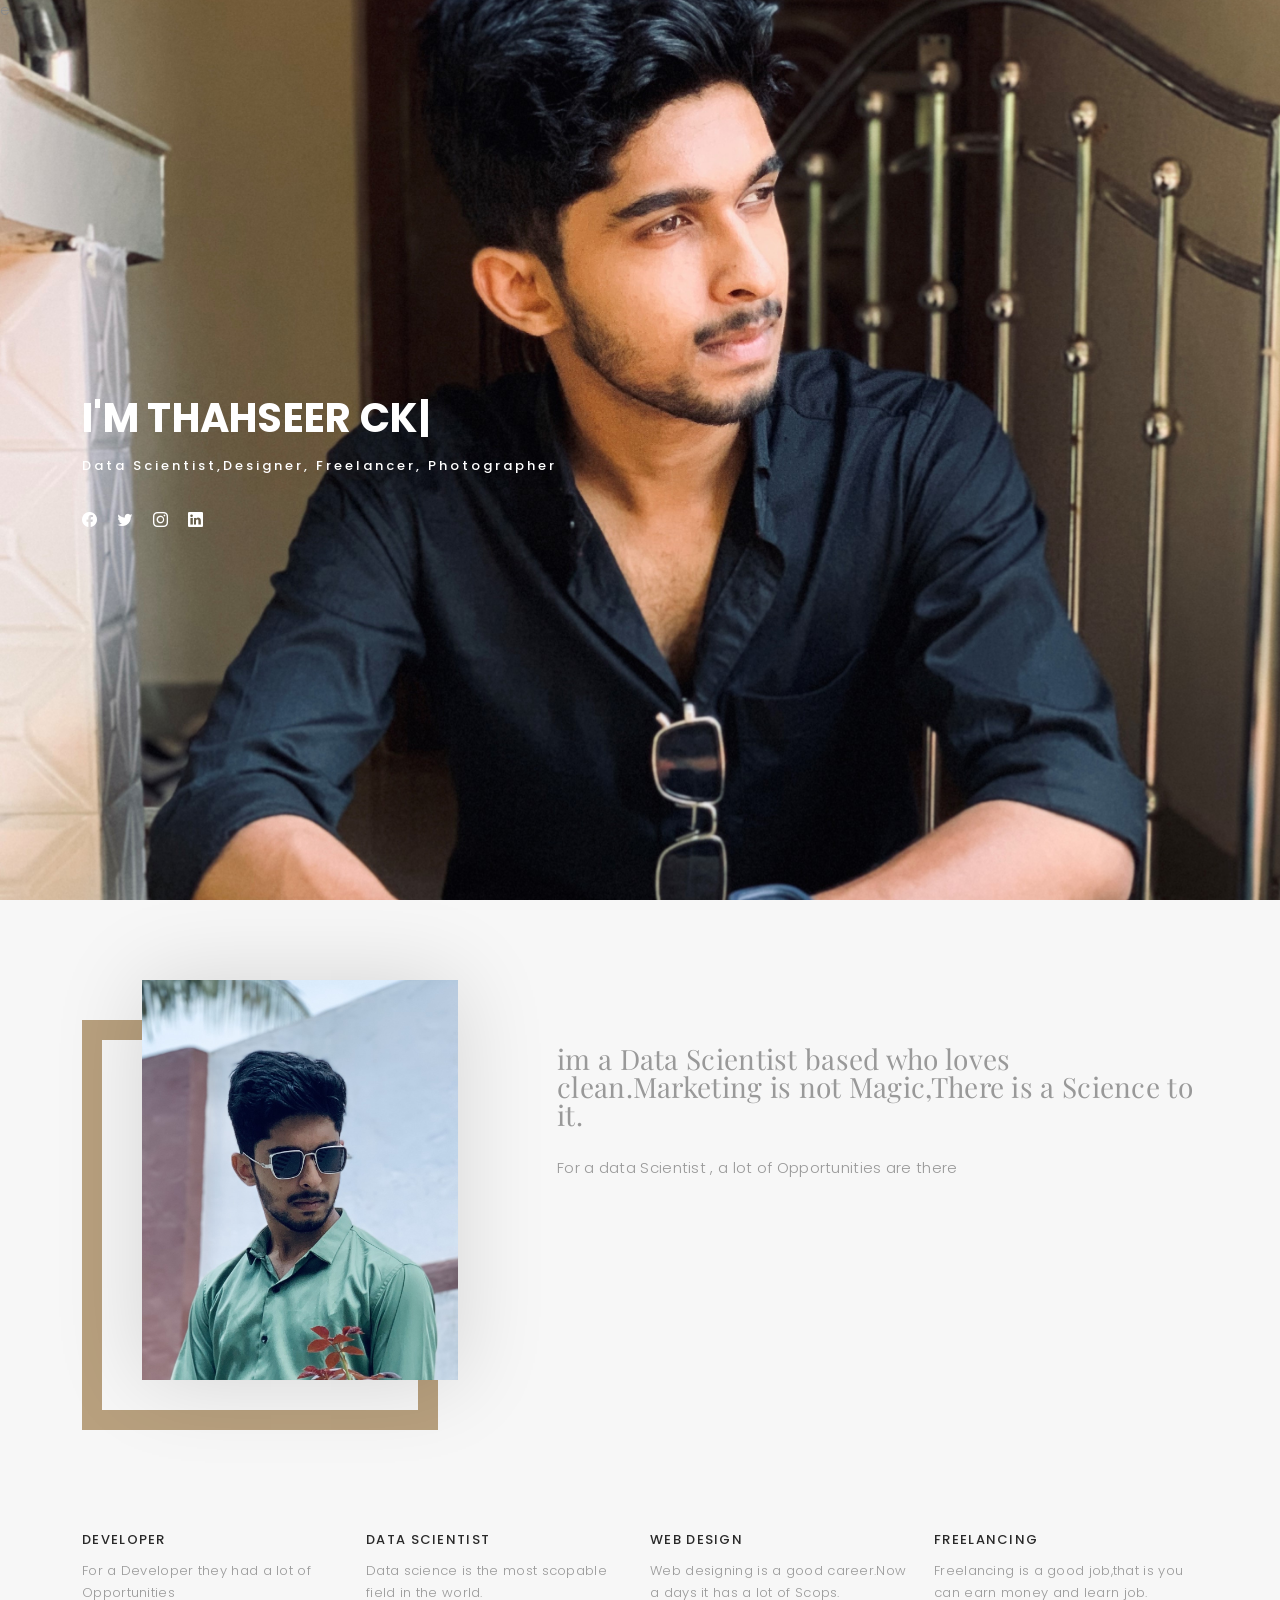
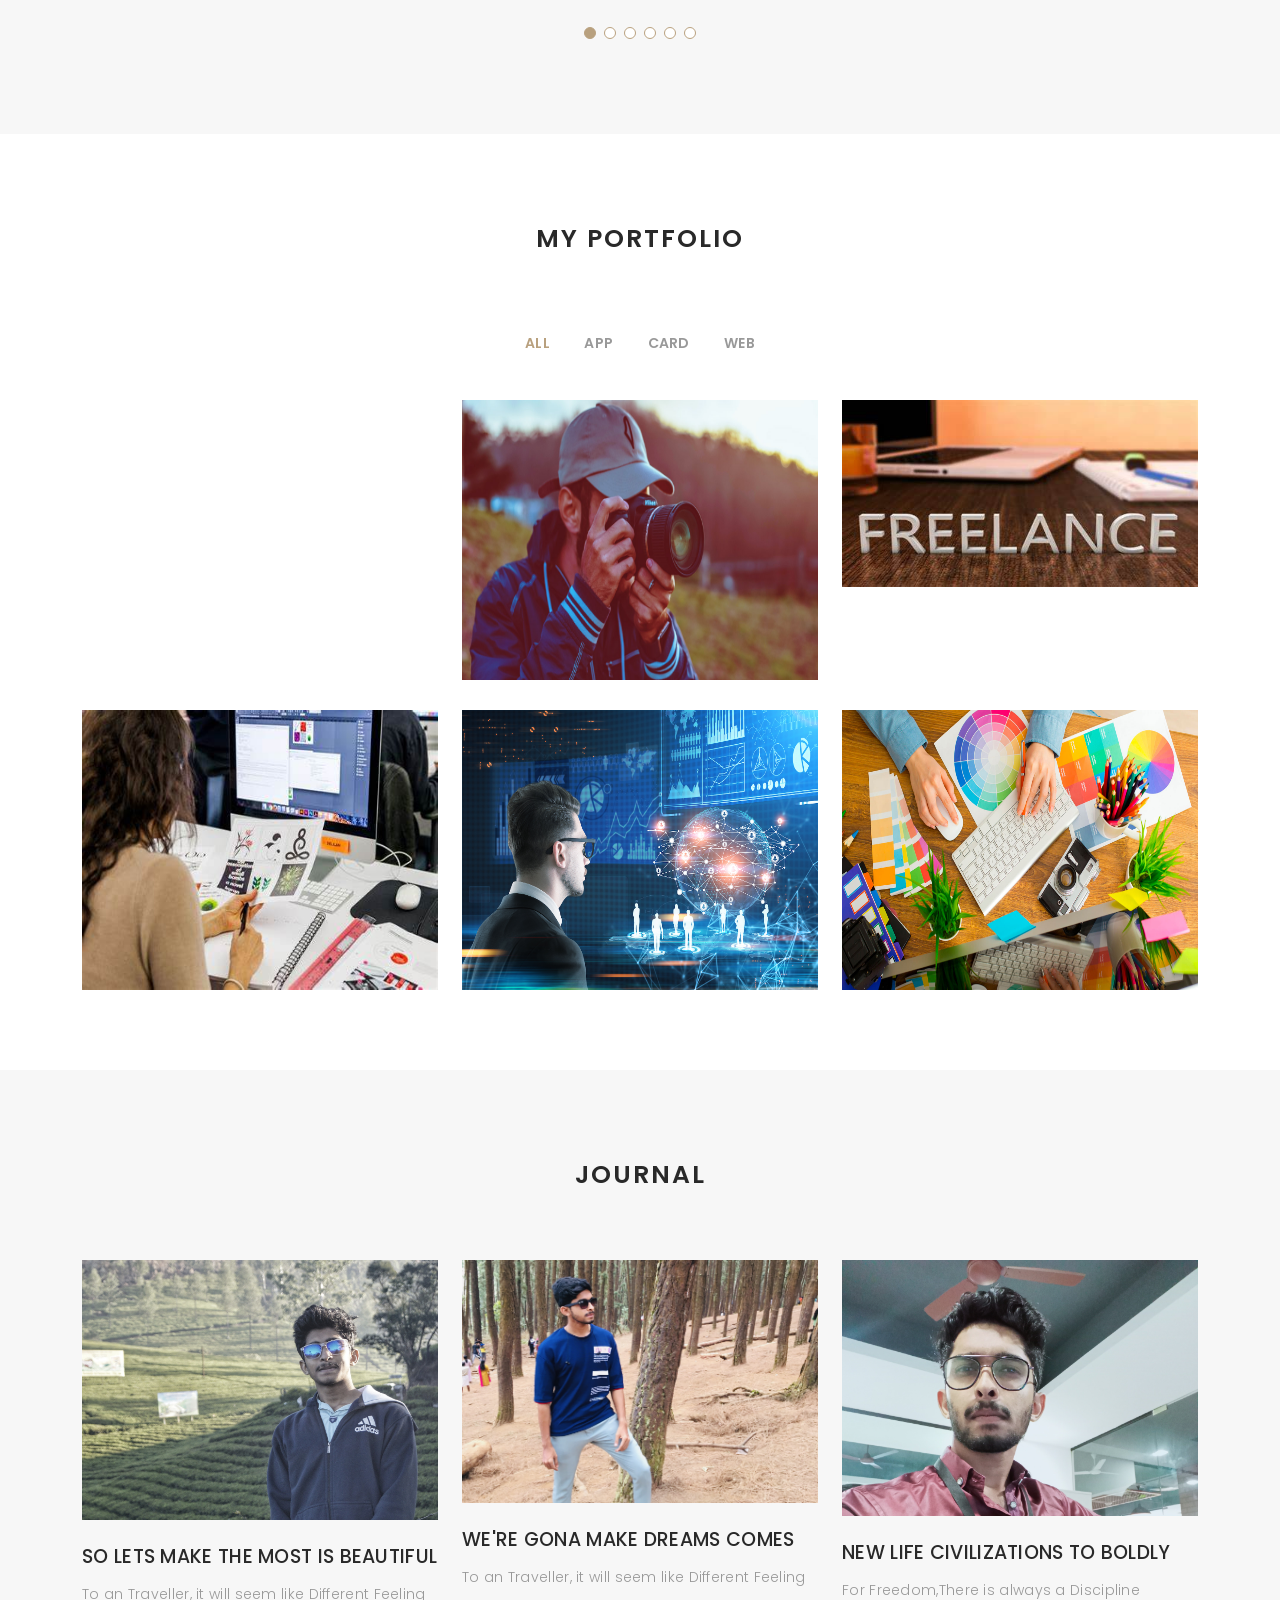
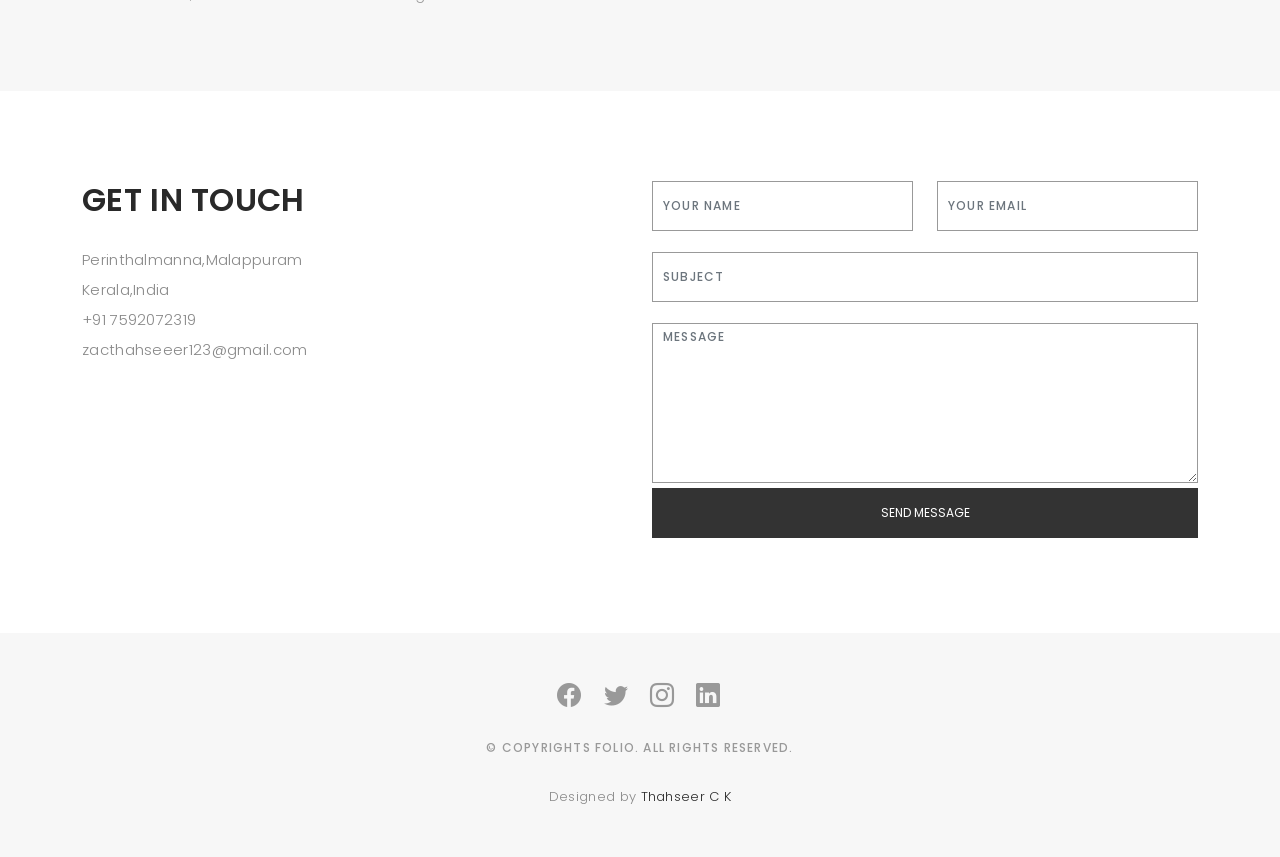
==== commit e3421534: "Update index.html" ====
--- a/index.html
+++ b/index.html
@@ -369,25 +369,25 @@
 
                   <div class="col-lg-6">
                     <div class="form-group ">
-                      <input type="text" name="name" class="form-control" id="name" placeholder="Your Name" required>
+                      <input type="text" name="name" class="form-control" id="name" placeholder="Your Name">
                     </div>
                   </div>
 
                   <div class="col-lg-6">
                     <div class="form-group">
-                      <input type="email" class="form-control" name="email" id="email" placeholder="Your Email" required>
+                      <input type="email" class="form-control" name="email" id="email" placeholder="Your Email">
                     </div>
                   </div>
 
                   <div class="col-lg-12">
                     <div class="form-group">
-                      <input type="text" class="form-control" name="subject" id="subject" placeholder="Subject" required>
+                      <input type="text" class="form-control" name="subject" id="subject" placeholder="Subject">
                     </div>
                   </div>
 
                   <div class="col-lg-12">
                     <div class="form-group">
-                      <textarea class="form-control" name="message" placeholder="Message" required></textarea>
+                      <textarea class="form-control" name="message" placeholder="Message"></textarea>
                     </div>
                   </div>
 
@@ -474,4 +474,4 @@
 
 </body>
 
-</html>+</html>
